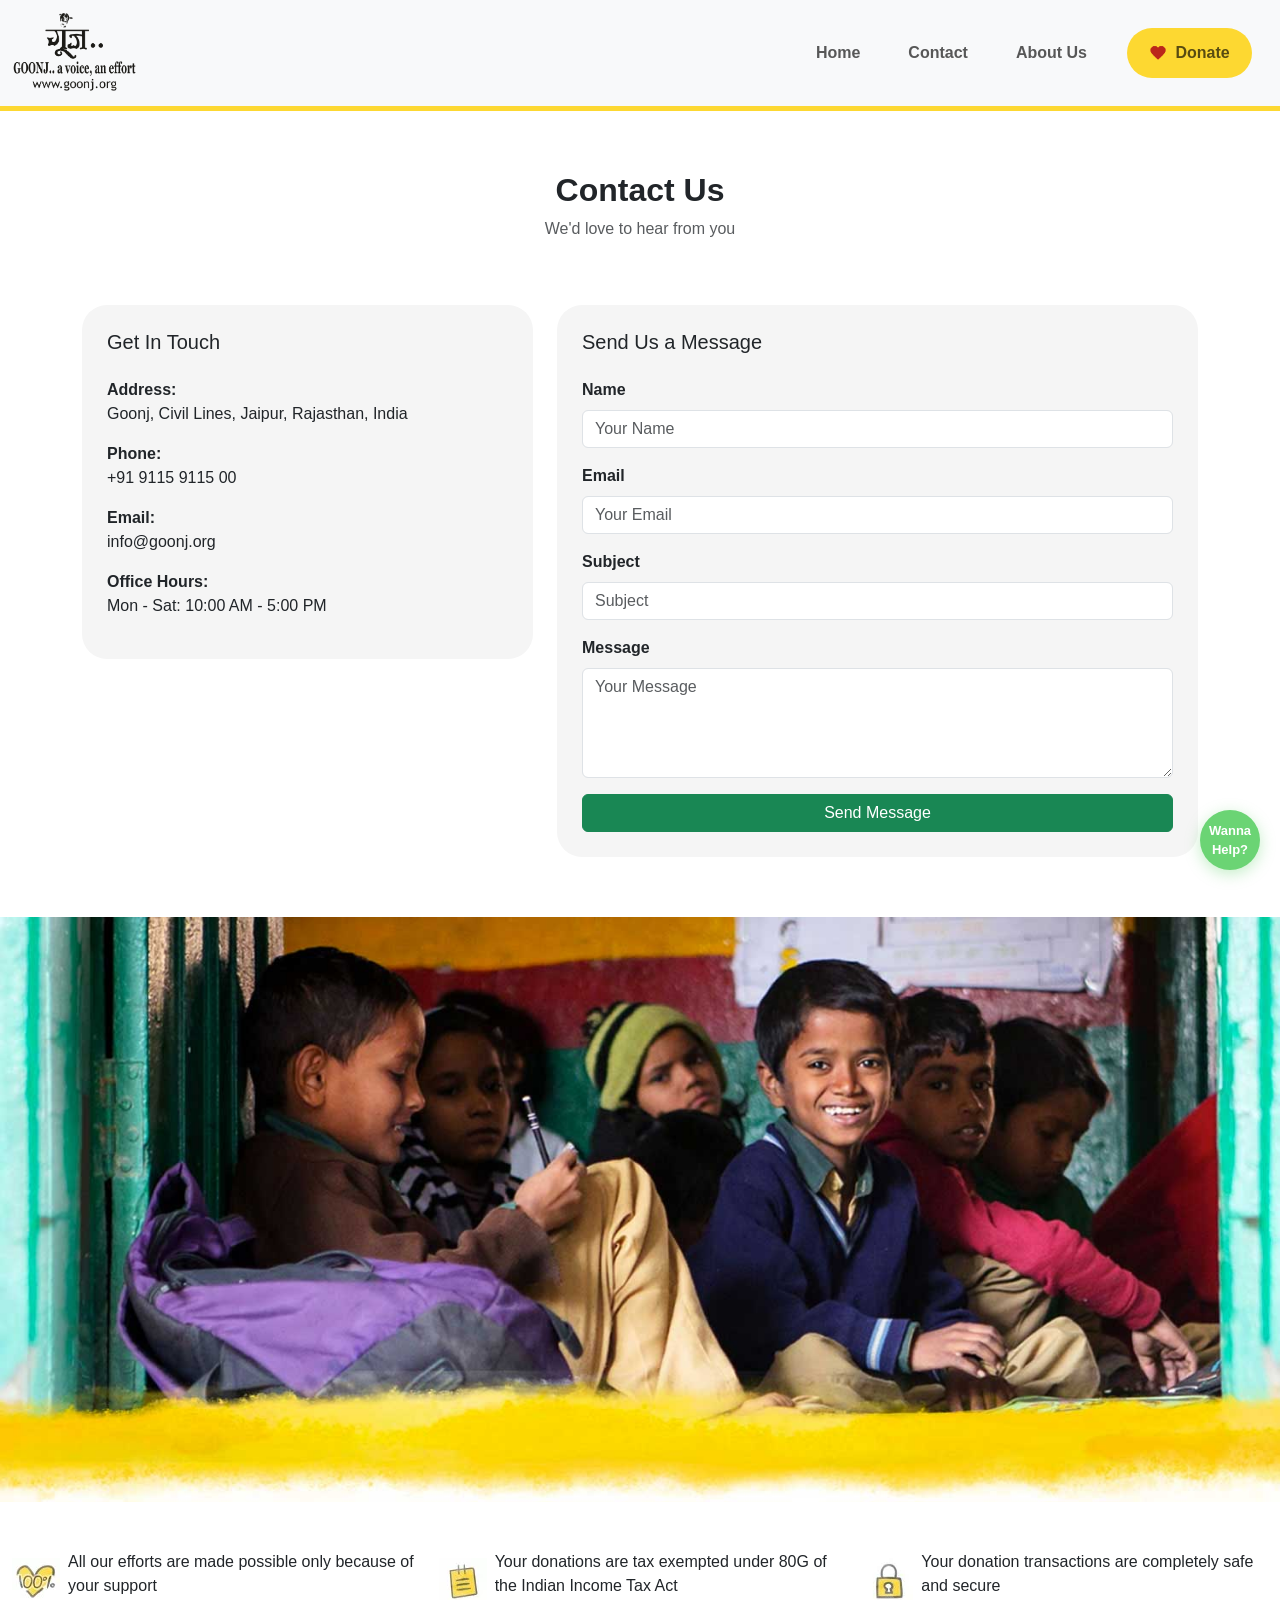
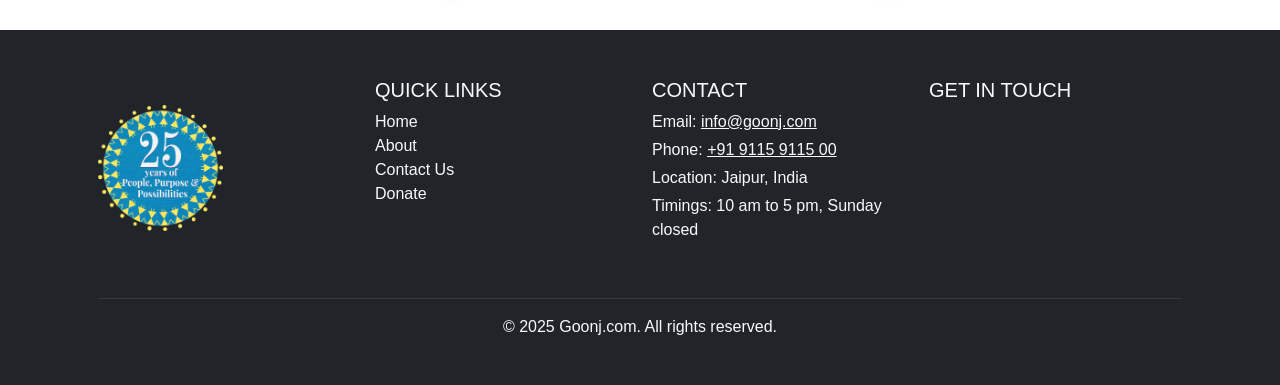
==== contact.html @ 759da8b1 "NGO Website Added" ====
<!DOCTYPE html>
<html lang="en">

<head>
     <meta charset="UTF-8">
     <meta name="viewport" content="width=device-width, initial-scale=1.0">
     <title>Goonj | A Voice, an Effort</title>
     <link rel="stylesheet" href="css/style.css">
     <link rel="stylesheet" href="https://cdnjs.cloudflare.com/ajax/libs/font-awesome/7.0.1/css/all.min.css"
          integrity="sha512-2SwdPD6INVrV/lHTZbO2nodKhrnDdJK9/kg2XD1r9uGqPo1cUbujc+IYdlYdEErWNu69gVcYgdxlmVmzTWnetw=="
          crossorigin="anonymous" referrerpolicy="no-referrer" />
     <link rel="stylesheet" href="https://cdn.jsdelivr.net/npm/bootstrap@5.3.8/dist/css/bootstrap.min.css">
</head>

<body>
     <header>
          <nav class="navbar navbar-expand-lg navbar-light bg-light">
               <div class="container-xxl">

                    <a class="navbar-brand" href="index.html">
                         <img src="Images/Logo.png" alt="Logo" class="img-fluid" style="max-height: 80px;">
                    </a>

                    <button class="navbar-toggler" type="button" data-bs-toggle="collapse" data-bs-target="#navbarNav"
                         aria-controls="navbarNav" aria-expanded="false" aria-label="Toggle navigation">
                         <span class="navbar-toggler-icon"></span>
                    </button>

                    <div class="collapse navbar-collapse" id="navbarNav">
                         <ul
                              class="navbar-nav ms-auto d-flex align-items-start align-items-lg-center justify-content-center">
                              <li class="nav-item m-3 fs-6 fw-semibold">
                                   <a class="nav-link" href="index.html">Home</a>
                              </li>
                              <li class="nav-item m-3 fs-6 fw-semibold">
                                   <a class="nav-link" href="contact.html">Contact</a>
                              </li>
                              <li class="nav-item m-3 fs-6 fw-semibold">
                                   <a class="nav-link" href="about.html">About Us</a>
                              </li>
                              <li
                                   class="nav-item Donate fs-6 fw-semibold rounded-5 d-flex align-items-center justify-content-center my-3 m-lg-3">

                                   <a class="nav-link d-flex align-items-center gap-2" href="donate.html">
                                        <img src="Images/RedHeart.png" alt="" style="height: 18px;">
                                        Donate
                                   </a>

                              </li>
                         </ul>
                    </div>
               </div>
          </nav>
     </header>

     <main>
          <section class="contact-section">
               <div class="container">
                    <div class="text-center mb-5">
                         <h2 class="fw-bold">Contact Us</h2>
                         <p class="text-muted">We'd love to hear from you</p>
                         <img src="Images/contact-hero-icon.webp" alt="" class="img-fluid">
                    </div>

                    <div class="row g-4">
                         <!-- Contact Info -->
                         <div class="col-12 col-md-5 mb-5 mb-lg-0">
                              <div class="contact-card contact-info">
                                   <h5 class="mb-4">Get In Touch</h5>
                                   <p><strong>Address:</strong><br>
                                        Goonj, Civil Lines, Jaipur, Rajasthan, India
                                   </p>
                                   <p><strong>Phone:</strong><br>
                                        +91 9115 9115 00
                                   </p>
                                   <p><strong>Email:</strong><br>
                                        info@goonj.org
                                   </p>
                                   <p><strong>Office Hours:</strong><br>
                                        Mon - Sat: 10:00 AM - 5:00 PM
                                   </p>
                              </div>
                         </div>

                         <!-- Contact Form -->
                         <div class="col-12 col-md-7">
                              <div class="contact-card">
                                   <h5 class="mb-4">Send Us a Message</h5>
                                   <form id="contactForm">
                                        <div class="mb-3">
                                             <label class="form-label fw-bold">Name</label>
                                             <input type="text" name="name" class="form-control" placeholder="Your Name"
                                                  required>
                                        </div>

                                        <div class="mb-3">
                                             <label class="form-label fw-bold">Email</label>
                                             <input type="email" name="email" class="form-control"
                                                  placeholder="Your Email" required>
                                        </div>

                                        <div class="mb-3">
                                             <label class="form-label fw-bold">Subject</label>
                                             <input type="text" name="subject" class="form-control"
                                                  placeholder="Subject">
                                        </div>

                                        <div class="mb-3">
                                             <label class="form-label fw-bold">Message</label>
                                             <textarea name="message" class="form-control" rows="4"
                                                  placeholder="Your Message" required></textarea>
                                        </div>

                                        <button type="submit" class="btn btn-success w-100">Send Message</button>
                                   </form>

                              </div>
                         </div>
                    </div>
               </div>
          </section>

          <section class="col-12 text-center p-0">
               <img src="Images/contact-banner.jpg" class="img-fluid w-100" alt="Contact banner">
          </section>


          <section class="container-xxl mt-5">
               <div class="row text-center text-lg-start">
                    <div class="col-12 col-lg-4 d-flex align-items-center justify-content-center pb-3">
                         <img src="Images/footer-usp-1.webp" alt="" class="img-fluid">
                         <p class="ms-2">
                              All our efforts are made possible only because of your support
                         </p>
                    </div>

                    <div class="col-12 col-lg-4 d-flex align-items-center justify-content-center pb-3">
                         <img src="Images/footer-usp-2.webp" alt="">
                         <p class="ms-2">
                              Your donations are tax exempted under 80G of the Indian Income Tax Act
                         </p>
                    </div>

                    <div class="col-12 col-lg-4 d-flex align-items-center justify-content-center pb-3">
                         <img src="Images/footer-usp-3.webp" alt="">
                         <p class="ms-2">
                              Your donation transactions are completely safe and secure
                         </p>
                    </div>
               </div>
          </section>

     </main>

     <!-- Footer -->
     <footer class="footer bg-dark text-light pt-5">

  <div class="container-fluid px-4 px-lg-5">

    <div class="row text-center text-lg-start">

      <!-- Logo -->
      <div class="col-12 col-lg-3 mb-4 d-flex justify-content-center justify-content-lg-start align-items-center">
        <img src="Images/footer-logo.png" width="125" height="125">
      </div>

      <!-- Quick Links -->
      <div class="col-12 col-lg-3 mb-4">
        <h5 class="text-uppercase">Quick Links</h5>
        <ul class="list-unstyled">
          <li><a href="index.html" class="footer-link text-light text-decoration-none">Home</a></li>
          <li><a href="about.html" class="footer-link text-light text-decoration-none">About</a></li>
          <li><a href="contact.html" class="footer-link text-light text-decoration-none">Contact Us</a></li>
          <li><a href="donate.html" class="footer-link text-light text-decoration-none">Donate</a></li>
        </ul>
      </div>

      <!-- Contact -->
      <div class="col-12 col-lg-3 mb-4">
        <h5 class="text-uppercase">Contact</h5>
        <address class="mb-0">
          <p class="mb-1">Email: <a href="mailto:info@goonj.com" class="text-light">info@goonj.com</a></p>
          <p class="mb-1">Phone: <a href="tel:+919115911500" class="text-light">+91 9115 9115 00</a></p>
          <p class="mb-1">Location: Jaipur, India</p>
          <p>Timings: 10 am to 5 pm, Sunday closed</p>
        </address>
      </div>

      <!-- Social -->
      <div class="col-12 col-lg-3 mb-4">
        <h5 class="text-uppercase mb-3">Get In Touch</h5>
        <div class="d-flex align-items-center justify-content-center justify-content-lg-start gap-4">

          <a href="#" class="social-icon">
            <i class="fa-brands fa-facebook fa-lg"></i>
          </a>

          <a href="#" class="social-icon">
            <i class="fa-brands fa-instagram fa-lg"></i>
          </a>

          <a href="#" class="social-icon">
            <i class="fa-brands fa-x-twitter fa-lg"></i>
          </a>

          <a href="#" class="social-icon">
            <i class="fa-brands fa-linkedin fa-lg"></i>
          </a>

        </div>
      </div>

    </div>

    <hr class="border-secondary">

    <div class="text-center pb-3">
      <p class="mb-0">&copy; 2025 Goonj.com. All rights reserved.</p>
    </div>

  </div>

</footer>
     <div class="floating-controls">
          <a href="donate.html">
               <button class="btn-help">Wanna Help?</button>
          </a>
     </div>

     <script src="https://cdn.jsdelivr.net/npm/bootstrap@5.3.8/dist/js/bootstrap.bundle.min.js"></script>
</body>

</html>
---- css/style.css ----
/* 
   RESET & DEFAULTS
 */
* {
     margin: 0;
     padding: 0;
     box-sizing: border-box;
     scroll-behavior: smooth;
}

@import url('https://fonts.googleapis.com/css2?family=Gloria+Hallelujah&family=Inter:ital,opsz,wght@0,14..32,100..900;1,14..32,100..900&display=swap');

* {
     padding: 0;
     margin: 0;
     box-sizing: border-box;
     font-family: "Inter", sans-serif;
}
.scroller{
     cursor: pointer;
}

header {
     background-color: #F5F6F9;
     border-bottom: 5px solid #FDD831;
     width: 100%;
}

.Donate {
     width: 125px;
     height: 50px;
     background-color: #FDD831;
}
img {
    max-width: 100%;
    height: auto;
    display: block;
}

/* FIX HORIZONTAL SCROLL ISSUE */
html, body {
    width: 100%;
    max-width: 100%;
    overflow-x: hidden;
}


.contact-section {
     padding: 60px 0;
}

.contact-info i {
     font-size: 20px;
     color: #198754;
}

.contact-card {
     background: #F5F5F5;
     padding: 25px;
     border-radius: 25px;
     transition: 500ms ease-in-out;
}

.contact-card:hover {
     box-shadow: 0px 0px 10px 1px #FAD600;

}

.DonateCall {
     font-family: "Gloria Hallelujah", cursive;
     font-weight: 600;
     color: #fdd831;
}

/* body {
    font-family: 'Nunito', sans-serif;
    color: #333;
    line-height: 1.6;
    background-color: #fffbf0;
    overflow-x: hidden;
} */

h1,
h2,
h3 {
     color: #1a1a1a;
     font-weight: 800;
}

/* 
   HERO SECTION (CLEAN VIDEO)
 */
.hero {
     display: flex;
     justify-content: space-between;
     align-items: center;
     min-height: 100vh;
     padding: 40px 8%;
     position: relative;
     gap: 50px;
}

.hero-content {
     flex: 1;
     max-width: 600px;
     z-index: 2;
}

.hero-content h1 {
     font-size: 3.8rem;
     line-height: 1.1;
     margin-bottom: 40px;
}

/* Handwritten font */
.handwritten-highlight {
     font-family: 'Caveat', cursive;
     color: #FFD700;
     font-size: 4.5rem;
     font-weight: 700;
     position: relative;
     display: inline-block;
}

.handwritten-highlight::after {
     content: '✨';
     font-size: 2rem;
     position: absolute;
     top: -20px;
     right: -30px;
     opacity: 0.8;
}

/* Hero Button */
.btn-heart {
     background-color: #FFD700;
     color: #1a1a1a;
     padding: 16px 45px;
     border-radius: 50px;
     font-size: 1.2rem;
     font-weight: 800;
     border: none;
     cursor: pointer;
     box-shadow: 0 10px 25px rgba(255, 215, 0, 0.4);
     transition: all 0.3s ease;
     display: inline-flex;
     align-items: center;
     gap: 10px;
}

.btn-heart:hover {
     transform: translateY(-5px) scale(1.02);
     box-shadow: 0 15px 35px rgba(255, 215, 0, 0.5);
     background-color: #ffdf2b;
}

/* Updated Visual Section (No Blob) */
.hero-visual {
     flex: 1.2;
     position: relative;
     display: flex;
     justify-content: center;
     align-items: center;
     height: auto;
     /* Let it fit the video height */
}

.hero-video {
     width: 100%;
     height: auto;
     max-height: 500px;
     object-fit: cover;
     border-radius: 20px;
     /* Clean rounded corners */
     box-shadow: 0 20px 40px rgba(0, 0, 0, 0.1);
     /* Soft shadow for depth */
}

/* Scroll Indicator */
.scroll-indicator {
     position: absolute;
     bottom: 30px;
     left: 50%;
     transform: translateX(-50%);
     text-align: center;
}

.scroll-dot {
     width: 12px;
     height: 12px;
     background: #FFD700;
     border-radius: 50%;
     margin: 0 auto 10px;
     animation: bounce 2s infinite;
}

@keyframes bounce {

     0%,
     100% {
          transform: translateY(0);
     }

     50% {
          transform: translateY(10px);
     }
}

/* 
   ABOUT SECTION
 */
.about {
     padding: 80px 50px;
     background-color: #fff;
     text-align: center;
}

.about-content h2 {
     font-size: 2.5rem;
     margin-bottom: 20px;
}

.about-content>p {
     max-width: 700px;
     margin: 0 auto 50px;
     font-size: 1.1rem;
     color: #666;
}

.stats {
     display: flex;
     justify-content: space-around;
     gap: 40px;
     flex-wrap: wrap;
     margin-top: 50px;
}

.stat-item h3 {
     font-size: 2.5rem;
     color: #FFD700;
     margin-bottom: 10px;
}

.stat-item p {
     color: #555;
     font-weight: 700;
}

/* 
   WHAT WE DO
 */
.what-we-do {
     padding: 80px 50px;
     background: #fffbf0;
}

.what-we-do h2 {
     text-align: center;
     font-size: 2.5rem;
     margin-bottom: 60px;
}

.cards-container {
     display: grid;
     grid-template-columns: repeat(4, 1fr);
     gap: 30px;
     max-width: 1200px;
     margin: 0 auto;
}

.card {
     background: #fff;
     padding: 40px 30px;
     border-radius: 15px;
     text-align: center;
     border: 2px solid transparent;
     transition: all 0.3s ease;
     box-shadow: 0 5px 15px rgba(0, 0, 0, 0.05);
}

.card:hover {
     transform: translateY(-10px);
     border-color: #FFD700;
     box-shadow: 0 10px 30px rgba(255, 215, 0, 0.2);
}

.card-icon {
     font-size: 3rem;
     margin-bottom: 20px;
}

.card h3 {
     font-size: 1.5rem;
     margin-bottom: 15px;
}

.card p {
     font-size: 0.95rem;
     color: #666;
}

/* 
   DONATION SLIDER
*/
.donation-options {
     padding: 80px 50px;
     background-color: #fff;
     overflow: hidden;
}

.donation-container {
     max-width: 1200px;
     margin: 0 auto;
     display: flex;
     align-items: center;
     gap: 50px;
     position: relative;
}

.donation-text {
     flex: 0 0 35%;
     max-width: 400px;
}

.donation-text h2 {
     font-size: 2.5rem;
     line-height: 1.2;
     margin-bottom: 20px;
}

.highlight-hand {
     font-family: 'Caveat', cursive;
     color: #FFD700;
     font-weight: 400;
     font-size: 3rem;
}

.btn-yellow {
     background-color: #FFD700;
     color: #1a1a1a;
     padding: 15px 30px;
     border-radius: 50px;
     font-weight: 700;
     border: none;
     cursor: pointer;
     box-shadow: 0 4px 10px rgba(255, 215, 0, 0.4);
     margin-top: 20px;
     transition: transform 0.2s;
}

.btn-yellow:hover {
     transform: translateY(-2px);
}

/* Slider Mechanism */
.slider-wrapper {
     flex: 1;
     position: relative;
     display: flex;
     align-items: center;
}

.slider-track {
     display: flex;
     gap: 30px;
     overflow-x: auto;
     scroll-behavior: smooth;
     padding: 20px 10px 40px 10px;
     scrollbar-width: none;
}

.slider-track::-webkit-scrollbar {
     display: none;
}

.donation-card {
     min-width: 300px;
     background: #fff;
     border-radius: 12px;
     overflow: hidden;
     box-shadow: 0 5px 20px rgba(0, 0, 0, 0.08);
     border-bottom: 5px solid #FFD700;
     transition: transform 0.3s ease;
}

.donation-card:hover {
     transform: translateY(-5px);
}

.card-img {
     height: 200px;
     width: 100%;
}

.card-img img {
     width: 100%;
     height: 100%;
     object-fit: cover;
}

.card-body {
     padding: 20px;
     text-align: center;
}

.card-body h3 {
     font-size: 1rem;
     margin-bottom: 10px;
     text-transform: uppercase;
     letter-spacing: 0.5px;
}

/* Slider Arrows */
.slider-nav {
     position: absolute;
     left: -25px;
     top: 50%;
     transform: translateY(-50%);
     display: flex;
     flex-direction: column;
     gap: 15px;
     z-index: 10;
}

.nav-arrow {
     width: 50px;
     height: 50px;
     border-radius: 50%;
     border: 1px solid #eee;
     background: #fff;
     cursor: pointer;
     box-shadow: 0 4px 10px rgba(0, 0, 0, 0.1);
     font-size: 1.2rem;
     transition: 0.2s;
}

.nav-arrow:hover {
     background: #FFD700;
}

/* 
   IMPACT SECTION
 */
.impact {
     padding: 100px 50px;
     background: #fff;
     position: relative;
}

.impact-header {
     text-align: center;
     margin-bottom: 80px;
}

.impact-header h2 {
     font-size: 2.2rem;
}

.highlight-script {
     font-family: 'Caveat', cursive;
     color: #FFD700;
     font-size: 3rem;
}


.impact-container {
     display: flex;
     flex-wrap: wrap;
     justify-content: center;
     gap: 40px;
     max-width: 1200px;
     margin: 0 auto;
}

.impact-card {
     background: #fff;
     border-radius: 12px;
     padding: 20px 30px 40px;
     text-align: center;
     box-shadow: 0 10px 40px rgba(0, 0, 0, 0.05);
     border: 1px solid #eee;
     flex: 0 1 calc(33.333% - 40px);
     min-width: 300px;
     position: relative;
     margin-top: 40px;
     transition: transform 0.3s ease;
}

.impact-card:hover {
     transform: translateY(-5px);
}

.card-image-wrapper {
     width: 80px;
     height: 80px;
     margin: -60px auto 20px;
     background: #fff;
     border-radius: 50%;
     display: flex;
     align-items: center;
     justify-content: center;
     position: relative;
     z-index: 2;
     box-shadow: 0 5px 15px rgba(0, 0, 0, 0.1);
}

.card-image-wrapper img {
     width: 50%;
     height: auto;
}

.impact-card h3 {
     font-size: 2.5rem;
     color: #555;
     margin-bottom: 10px;
}

.impact-title {
     font-size: 1.1rem;
     color: #666;
}

.impact-footnote {

     font-size: 0.75rem;
     color: #999;
     font-style: italic;
     border-top: 1px solid #f0f0f0;
     padding-top: 10px;
     margin-top: 15px;
}

/* 
   CTA & FOOTER
 */
.cta {
     padding: 100px 50px;
     background: linear-gradient(135deg, #FFD700, #ffed4e);
     text-align: center;
}

.cta h2 {
     margin-bottom: 20px;
     font-size: 2.5rem;
}

.cta p {
     margin-bottom: 40px;
     font-size: 1.2rem;
}

.btn-large {
     padding: 18px 50px;
     font-size: 1.2rem;
     background: #1a1a1a;
     color: #FFD700;
     border: none;
     border-radius: 50px;
     cursor: pointer;
}

footer {
     background: #1a1a1a;
     color: #fff;
     padding: 60px 50px 30px;
}

.footer-content {
     display: grid;
     grid-template-columns: repeat(3, 1fr);
     gap: 50px;
     margin-bottom: 40px;
}

.footer-section h4 {
     color: #FFD700;
     margin-bottom: 20px;
}

.footer-section ul {
     list-style: none;
}

.footer-section li {
     margin-bottom: 10px;
}

.footer-section a {
     color: #ccc;
     text-decoration: none;
}

.footer-section a:hover {
     color: #FFD700;
}

.social-links {
     display: flex;
     gap: 20px;
}

.footer-bottom {
     border-top: 1px solid #333;
     padding-top: 30px;
     text-align: center;
     color: #999;
}


/* Floating Buttons */
.floating-controls {
     position: fixed;
     bottom: 30px;
     right: 30px;
     display: flex;
     align-items: flex-end;
     gap: 15px;
     z-index: 1000;
}

.btn-help {
     background-color: #6bd474;
     color: white;
     border: none;
     border-radius: 50%;
     width: 60px;
     height: 60px;
     font-weight: bold;
     font-size: 13px;
     cursor: pointer;
     box-shadow: 0 4px 15px rgba(107, 212, 116, 0.4);
     transition: transform 0.3s;
}

.btn-help:hover {
     transform: scale(1.1);
}

.btn-top {
     background: transparent;
     border: none;
     color: #999;
     cursor: pointer;
     text-align: center;
     font-size: 0.8rem;
}

/* Responsive */
@media (max-width: 1024px) {
     .cards-container {
          grid-template-columns: repeat(2, 1fr);
     }

     .footer-content {
          grid-template-columns: repeat(2, 1fr);
     }
}

@media (max-width: 900px) {
     .hero {
          flex-direction: column;
          text-align: center;
          padding-top: 80px;
     }

     .hero-visual {
          width: 100%;
          margin-top: 30px;
     }

     .impact-card {
          flex: 0 1 calc(50% - 40px);
     }

     .donation-container {
          flex-direction: column;
          align-items: flex-start;
     }

     .donation-text {
          max-width: 100%;
     }

     .slider-nav {
          display: none;
     }
}

@media (max-width: 600px) {
     .cards-container {
          grid-template-columns: 1fr;
     }

     .impact-card {
          flex: 0 1 100%;
     }

     .footer-content {
          grid-template-columns: 1fr;
     }
}
.slider-wrapper {
    overflow: hidden;
    width: 100%;
}

.slider-track {
    display: flex;
    gap: 20px;
    max-width: 100%;
}
.floating-controls {
    right: 20px;
    max-width: 100vw;
}
section {
    overflow-x: hidden;
}
.container,
.container-fluid,
.container-xxl {
    overflow-x: hidden;
}
.footer-link:hover {
  color: #FDD831 !important;
  transition: 0.3s;
}

.social-icon {
  color: white;
  transition: 0.3s;
}

.social-icon:hover {
  color: #FDD831;
  transform: translateY(-3px);
}
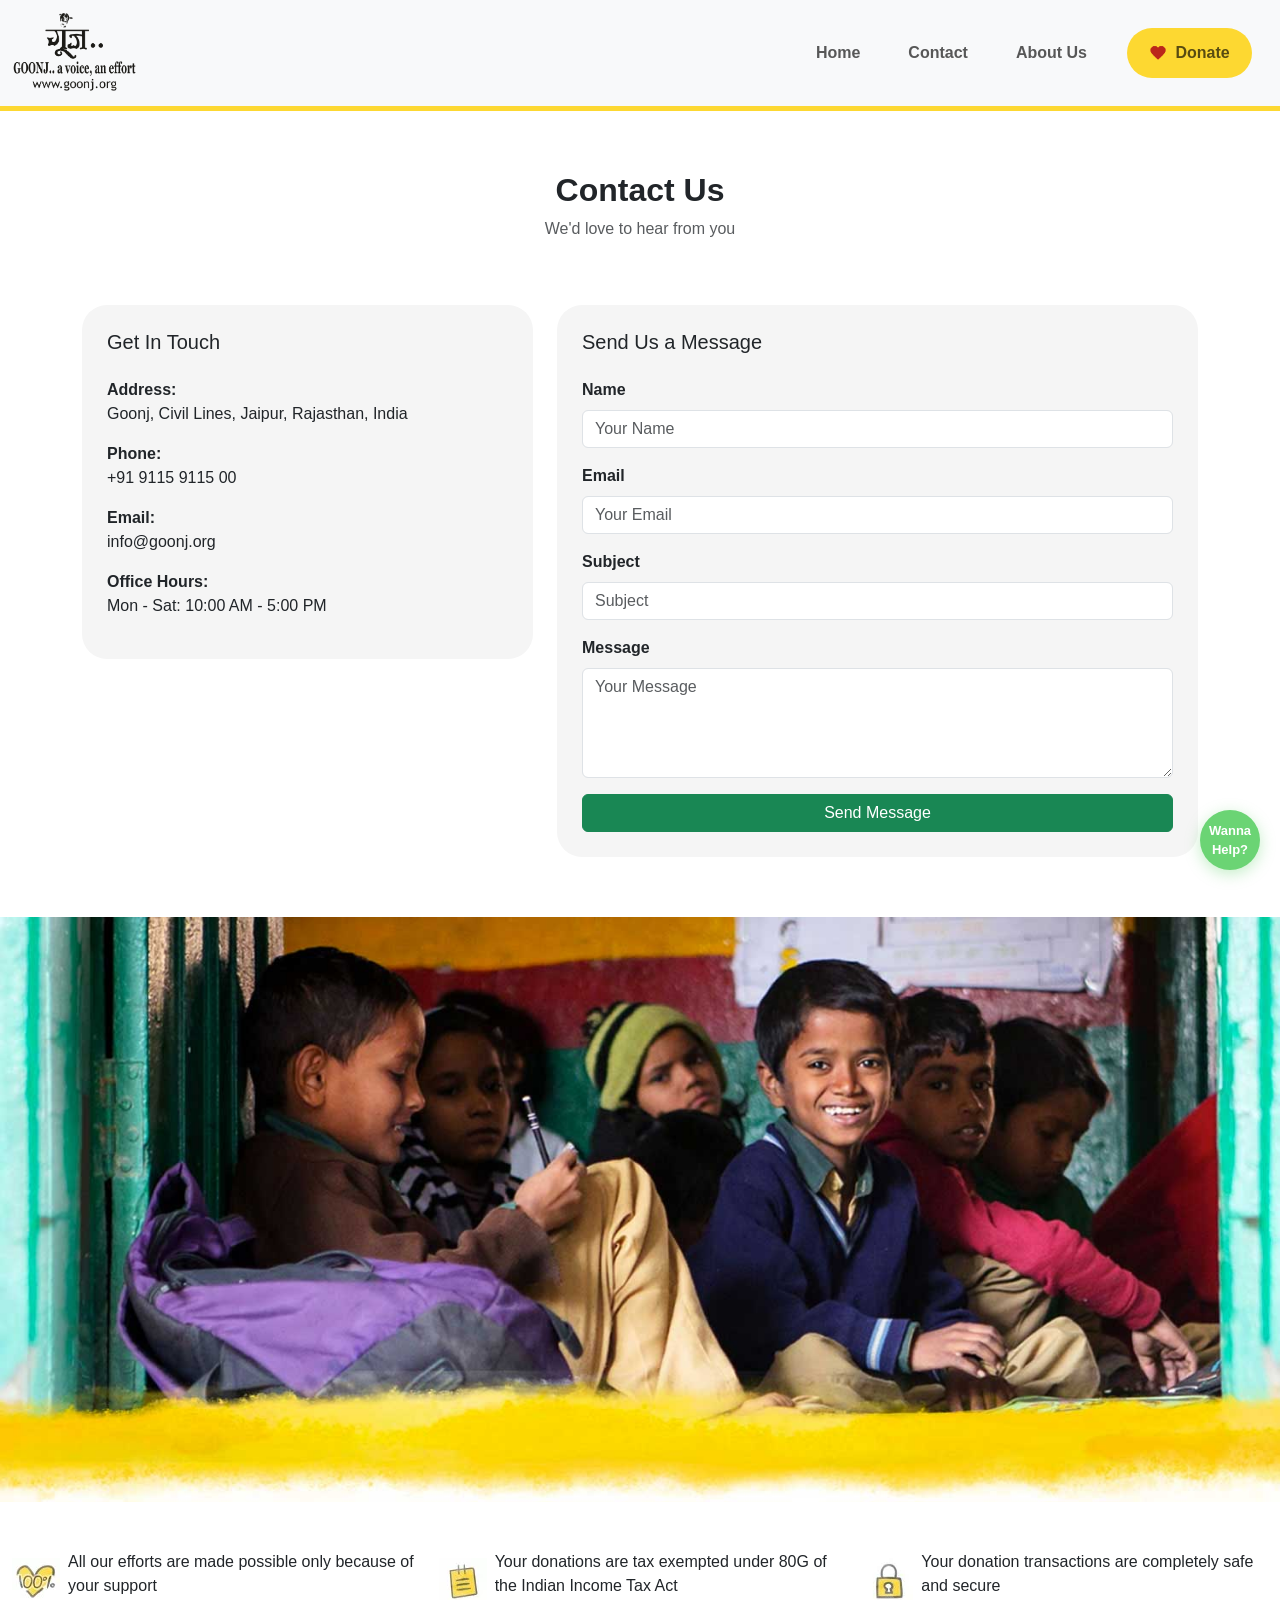
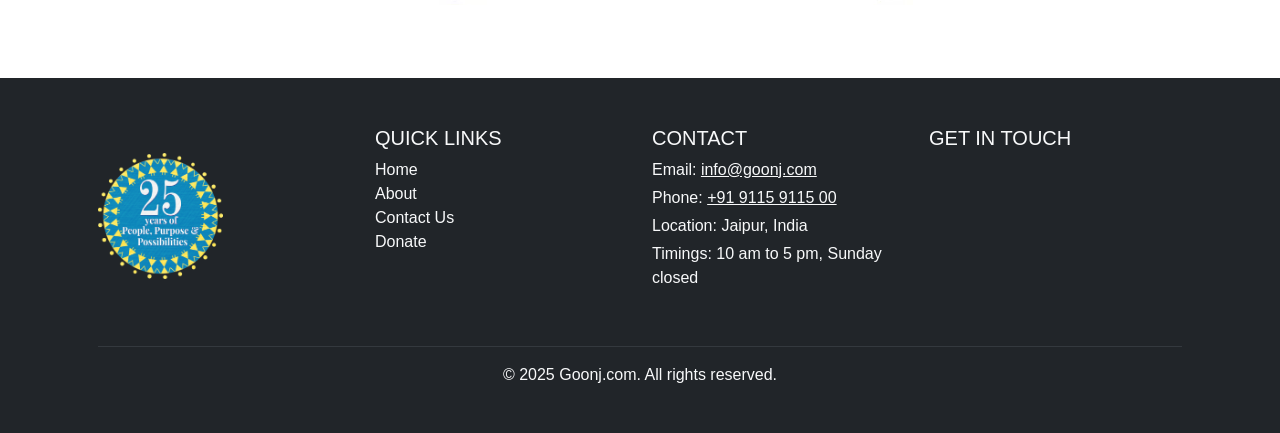
==== commit 72094fa2: "few images changes" ====
--- a/contact.html
+++ b/contact.html
@@ -125,8 +125,8 @@
           </section>
 
 
-          <section class="container-xxl mt-5">
-               <div class="row text-center text-lg-start">
+          <section class="container-xxl my-5">
+               <div class="row text-center text-lg-start ">
                     <div class="col-12 col-lg-4 d-flex align-items-center justify-content-center pb-3">
                          <img src="Images/footer-usp-1.webp" alt="" class="img-fluid">
                          <p class="ms-2">
--- a/css/style.css
+++ b/css/style.css
@@ -67,7 +67,6 @@
 }
 
 .DonateCall {
-     font-family: "Gloria Hallelujah", cursive;
      font-weight: 600;
      color: #fdd831;
 }
